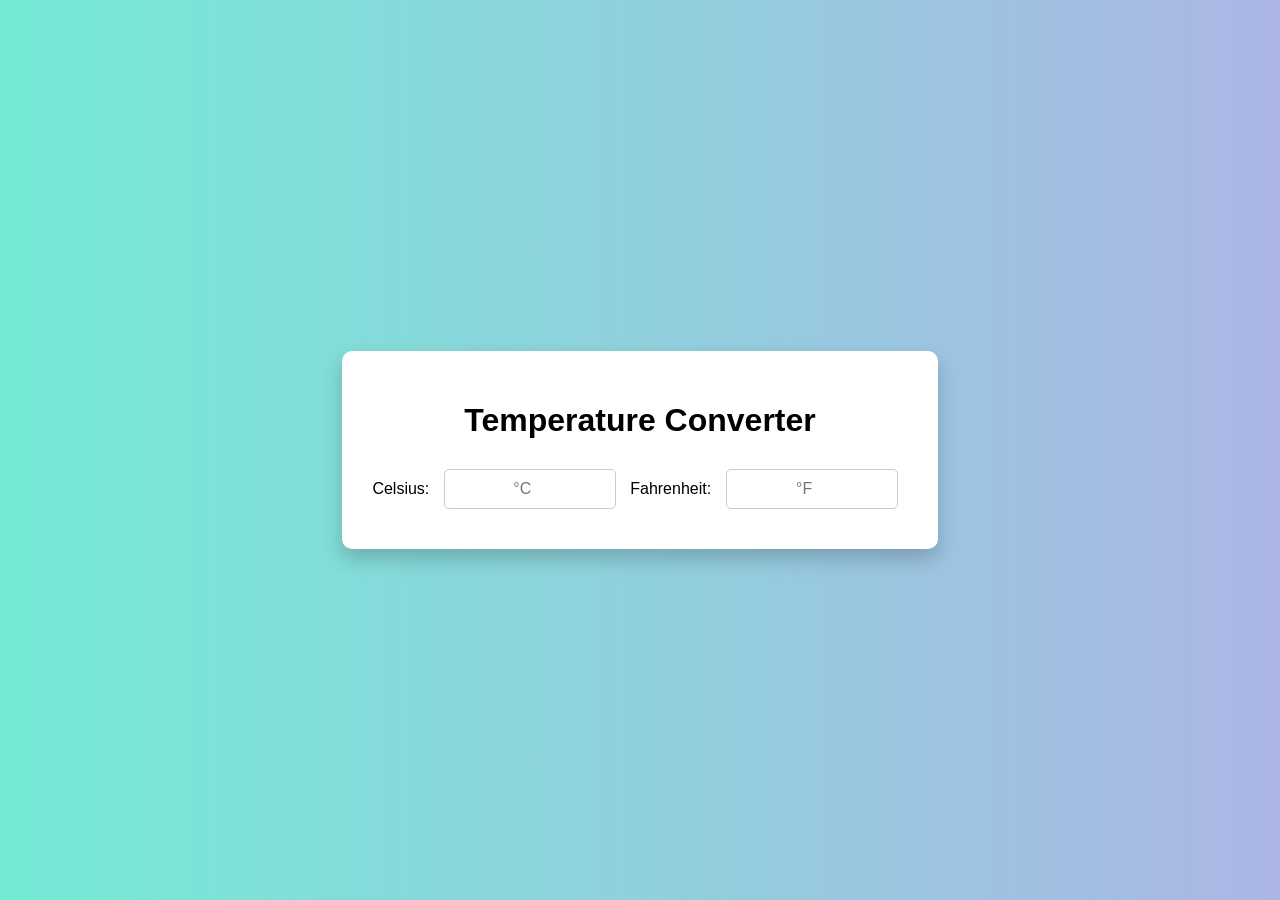
==== index.html @ 29468563 "Add files via upload" ====
<!--Kristina Chorna 2/6/2026-->

<!DOCTYPE html>
<html lang="en">
<head>
  <meta charset="UTF-8">
  <meta name="viewport" content="width=device-width, initial-scale=1.0">
  <title>Temperature Converter</title>
  <link rel="stylesheet" href="style.css">
</head>
<body>
  <div class="container">
    <h1>Temperature Converter</h1>
    <div class="converter">
      <label for="celsius">Celsius:</label>
      <input type="number" id="celsius" placeholder="°C">
      
      <label for="fahrenheit">Fahrenheit:</label>
      <input type="number" id="fahrenheit" placeholder="°F">
    </div>
  </div>

  <script>

    // Get input elements from the DOM
    const celsiusInput = document.getElementById('celsius');
    const fahrenheitInput = document.getElementById('fahrenheit');

    // Function to convert Celsius to Fahrenheit
    function celsiusToFahrenheit(celsius) {
      return (celsius * 1.8 + 32).toFixed(2);
    }

    // Function to convert Fahrenheit to Celsius
    function fahrenheitToCelsius(fahrenheit) {
      return ((fahrenheit - 32) / 1.8).toFixed(2);
    }

    // Event listener: When user types in Celsius box
    celsiusInput.addEventListener('input', () => {
      if (celsiusInput.value !== '') {
        fahrenheitInput.value = celsiusToFahrenheit(parseFloat(celsiusInput.value));
      } else {
        fahrenheitInput.value = '';
      }
    });

    // Event listener: When user types in Fahrenheit box
    fahrenheitInput.addEventListener('input', () => {
      if (fahrenheitInput.value !== '') {
        celsiusInput.value = fahrenheitToCelsius(parseFloat(fahrenheitInput.value));
      } else {
        celsiusInput.value = '';
      }
    });
  </script>
</body>
</html>
---- style.css ----
body {
    font-family: Arial, sans-serif;
    background: linear-gradient(to right, #74ebd5, #ACB6E5);
    display: flex;
    justify-content: center;
    align-items: center;
    height: 100vh;
    margin: 0;
  }

  .container {
    background-color: white;
    padding: 30px;
    border-radius: 10px;
    box-shadow: 0 10px 20px rgba(0,0,0,0.2);
    text-align: center;
  }

  input {
    padding: 10px;
    margin: 10px;
    width: 150px;
    border-radius: 5px;
    border: 1px solid #ccc;
    text-align: center;
    font-size: 16px;
  }

  h1 {
    margin-bottom: 20px;
  }
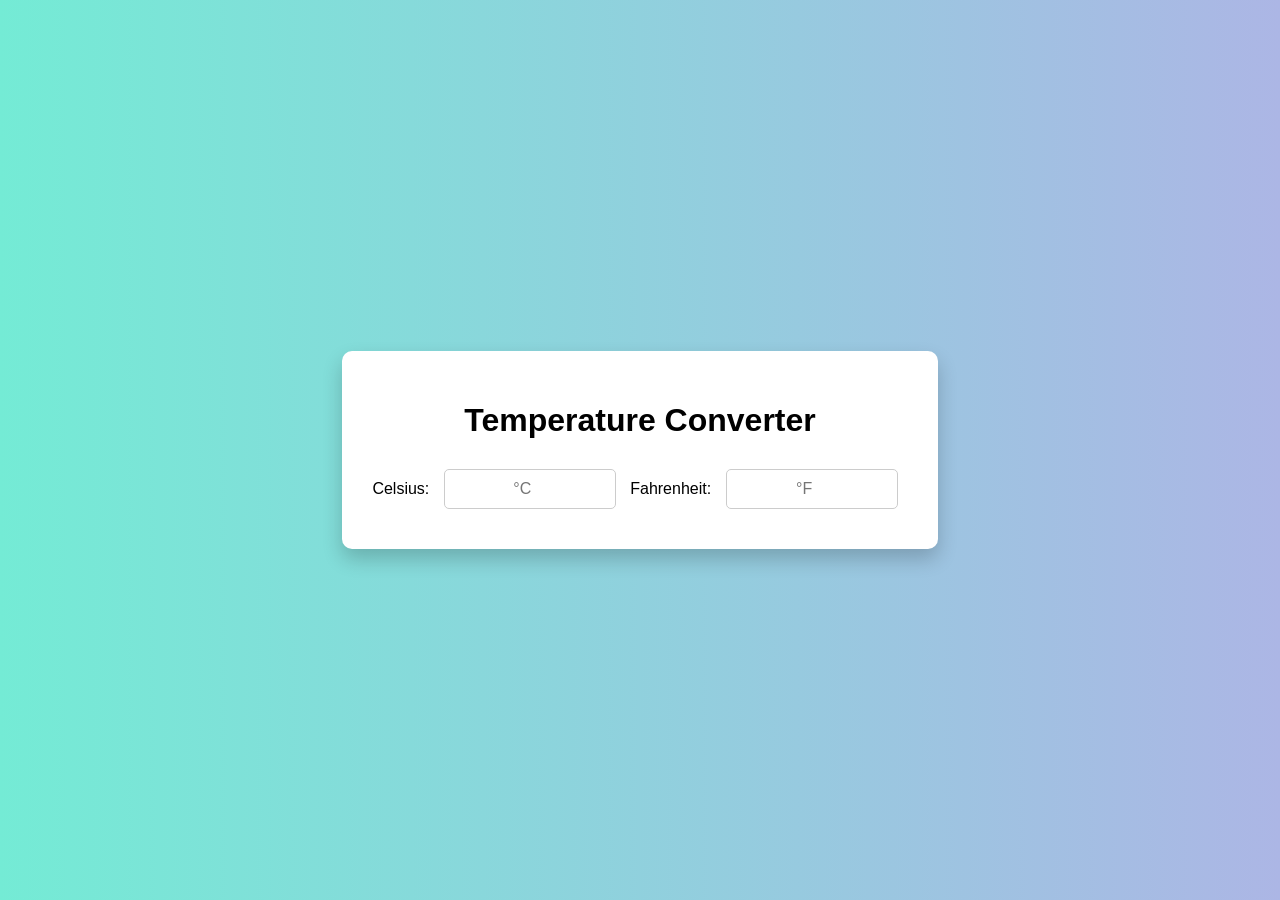
==== commit ad913241: "Add files via upload" ====
--- a/index.html
+++ b/index.html
@@ -19,40 +19,6 @@
       <input type="number" id="fahrenheit" placeholder="°F">
     </div>
   </div>
-
-  <script>
-
-    // Get input elements from the DOM
-    const celsiusInput = document.getElementById('celsius');
-    const fahrenheitInput = document.getElementById('fahrenheit');
-
-    // Function to convert Celsius to Fahrenheit
-    function celsiusToFahrenheit(celsius) {
-      return (celsius * 1.8 + 32).toFixed(2);
-    }
-
-    // Function to convert Fahrenheit to Celsius
-    function fahrenheitToCelsius(fahrenheit) {
-      return ((fahrenheit - 32) / 1.8).toFixed(2);
-    }
-
-    // Event listener: When user types in Celsius box
-    celsiusInput.addEventListener('input', () => {
-      if (celsiusInput.value !== '') {
-        fahrenheitInput.value = celsiusToFahrenheit(parseFloat(celsiusInput.value));
-      } else {
-        fahrenheitInput.value = '';
-      }
-    });
-
-    // Event listener: When user types in Fahrenheit box
-    fahrenheitInput.addEventListener('input', () => {
-      if (fahrenheitInput.value !== '') {
-        celsiusInput.value = fahrenheitToCelsius(parseFloat(fahrenheitInput.value));
-      } else {
-        celsiusInput.value = '';
-      }
-    });
-  </script>
+<script src="script.js"></script>
 </body>
 </html>
